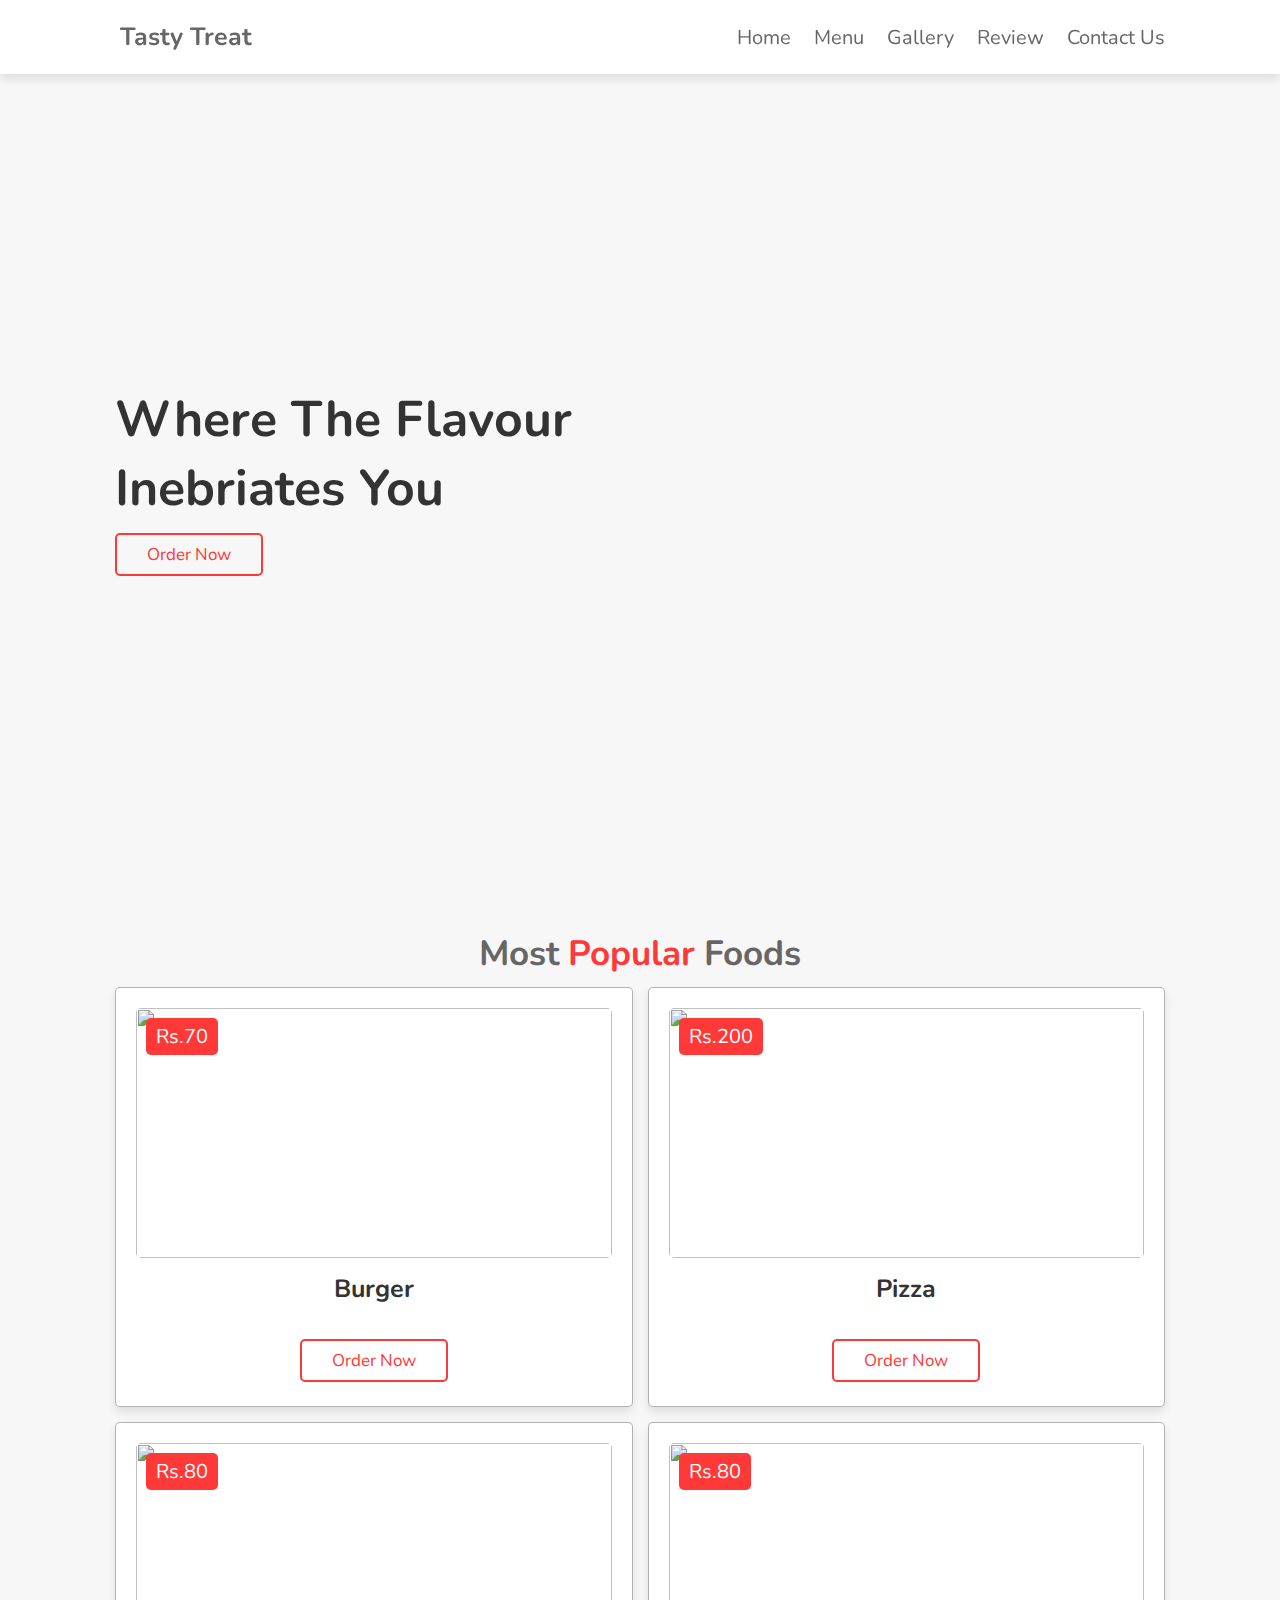
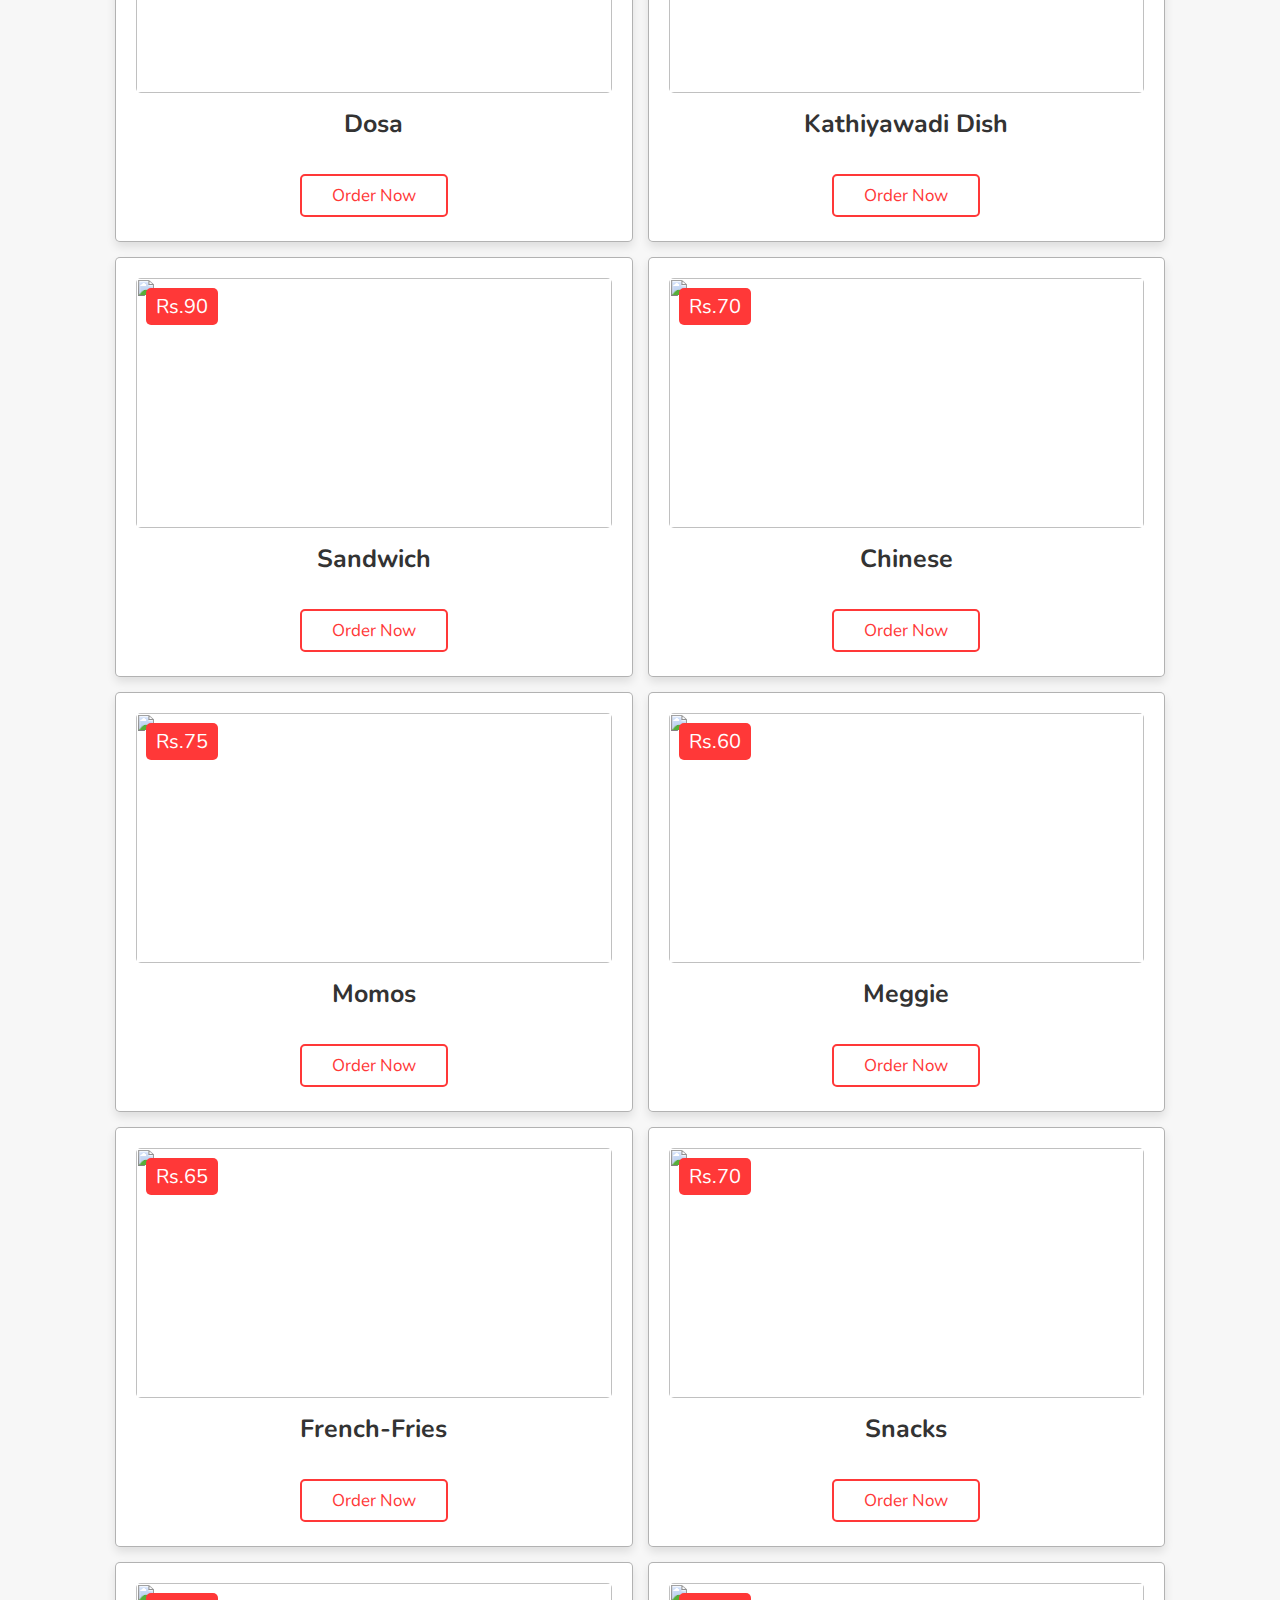
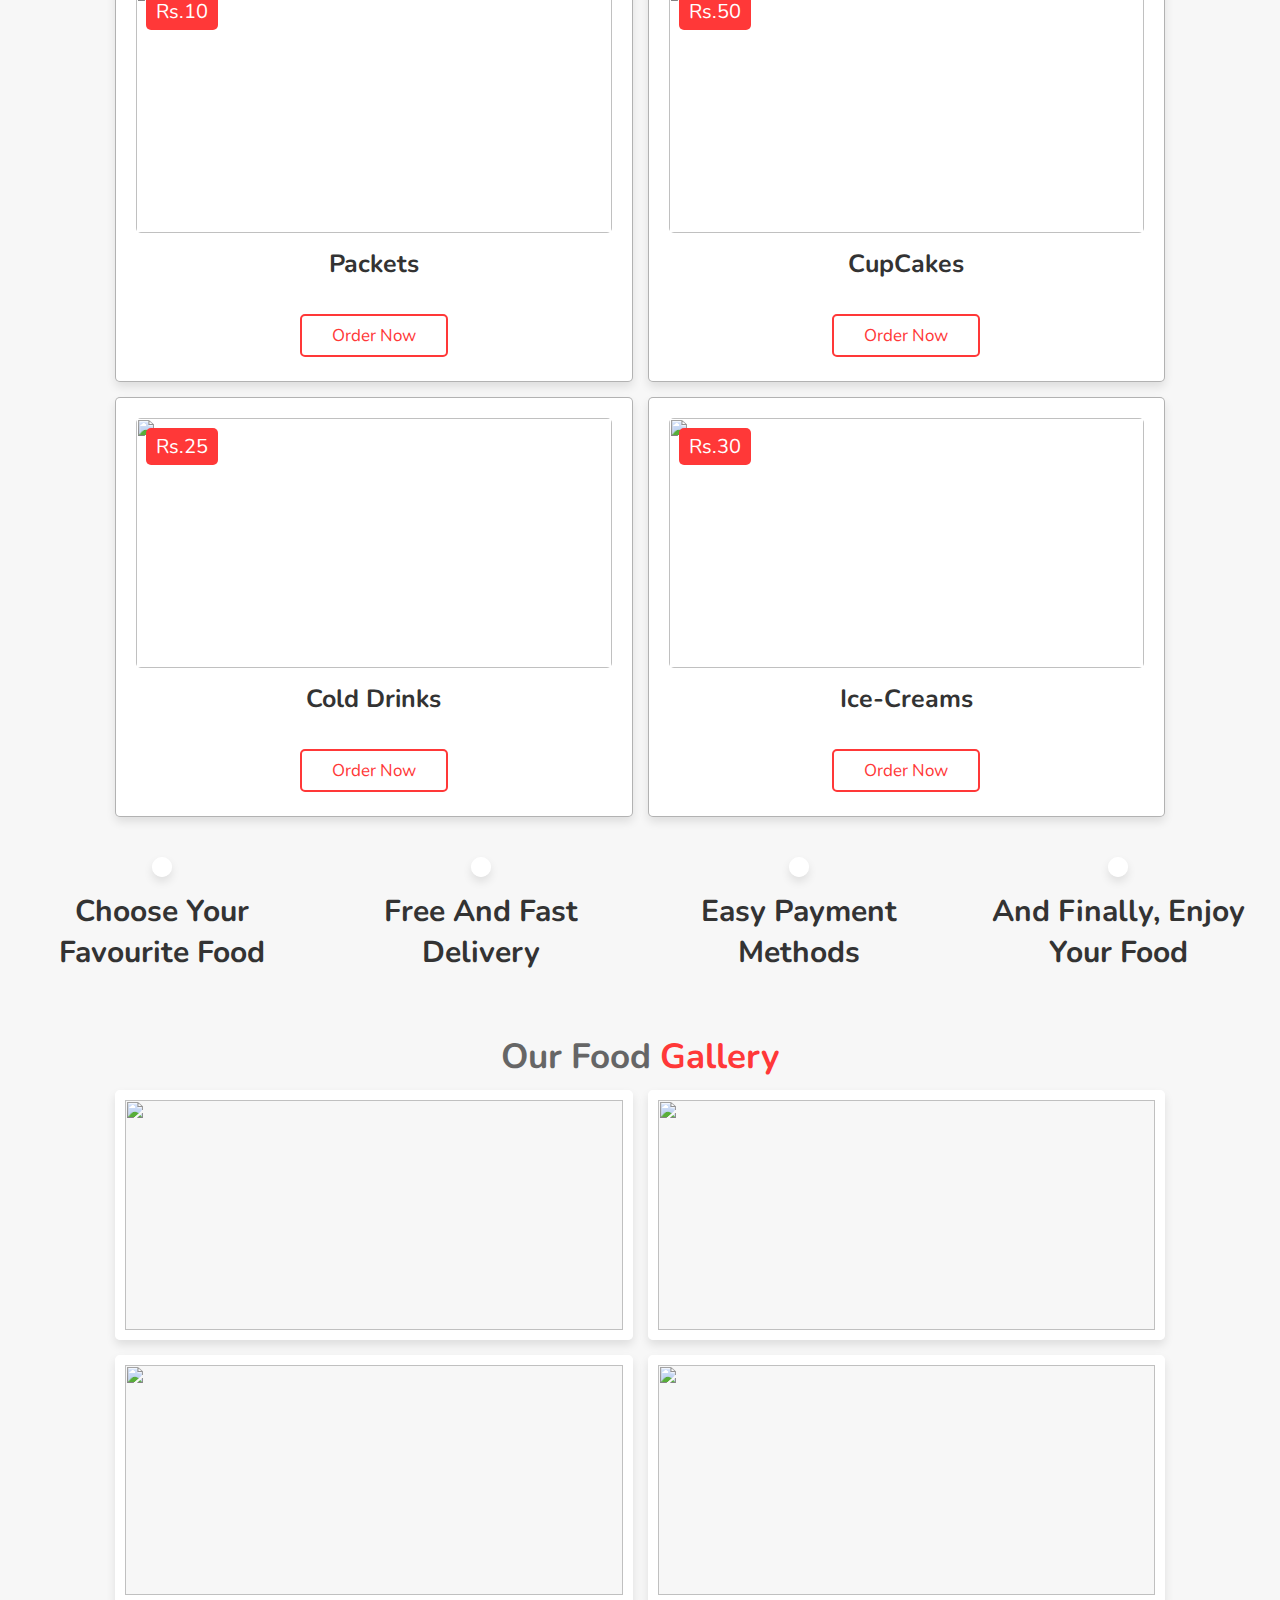
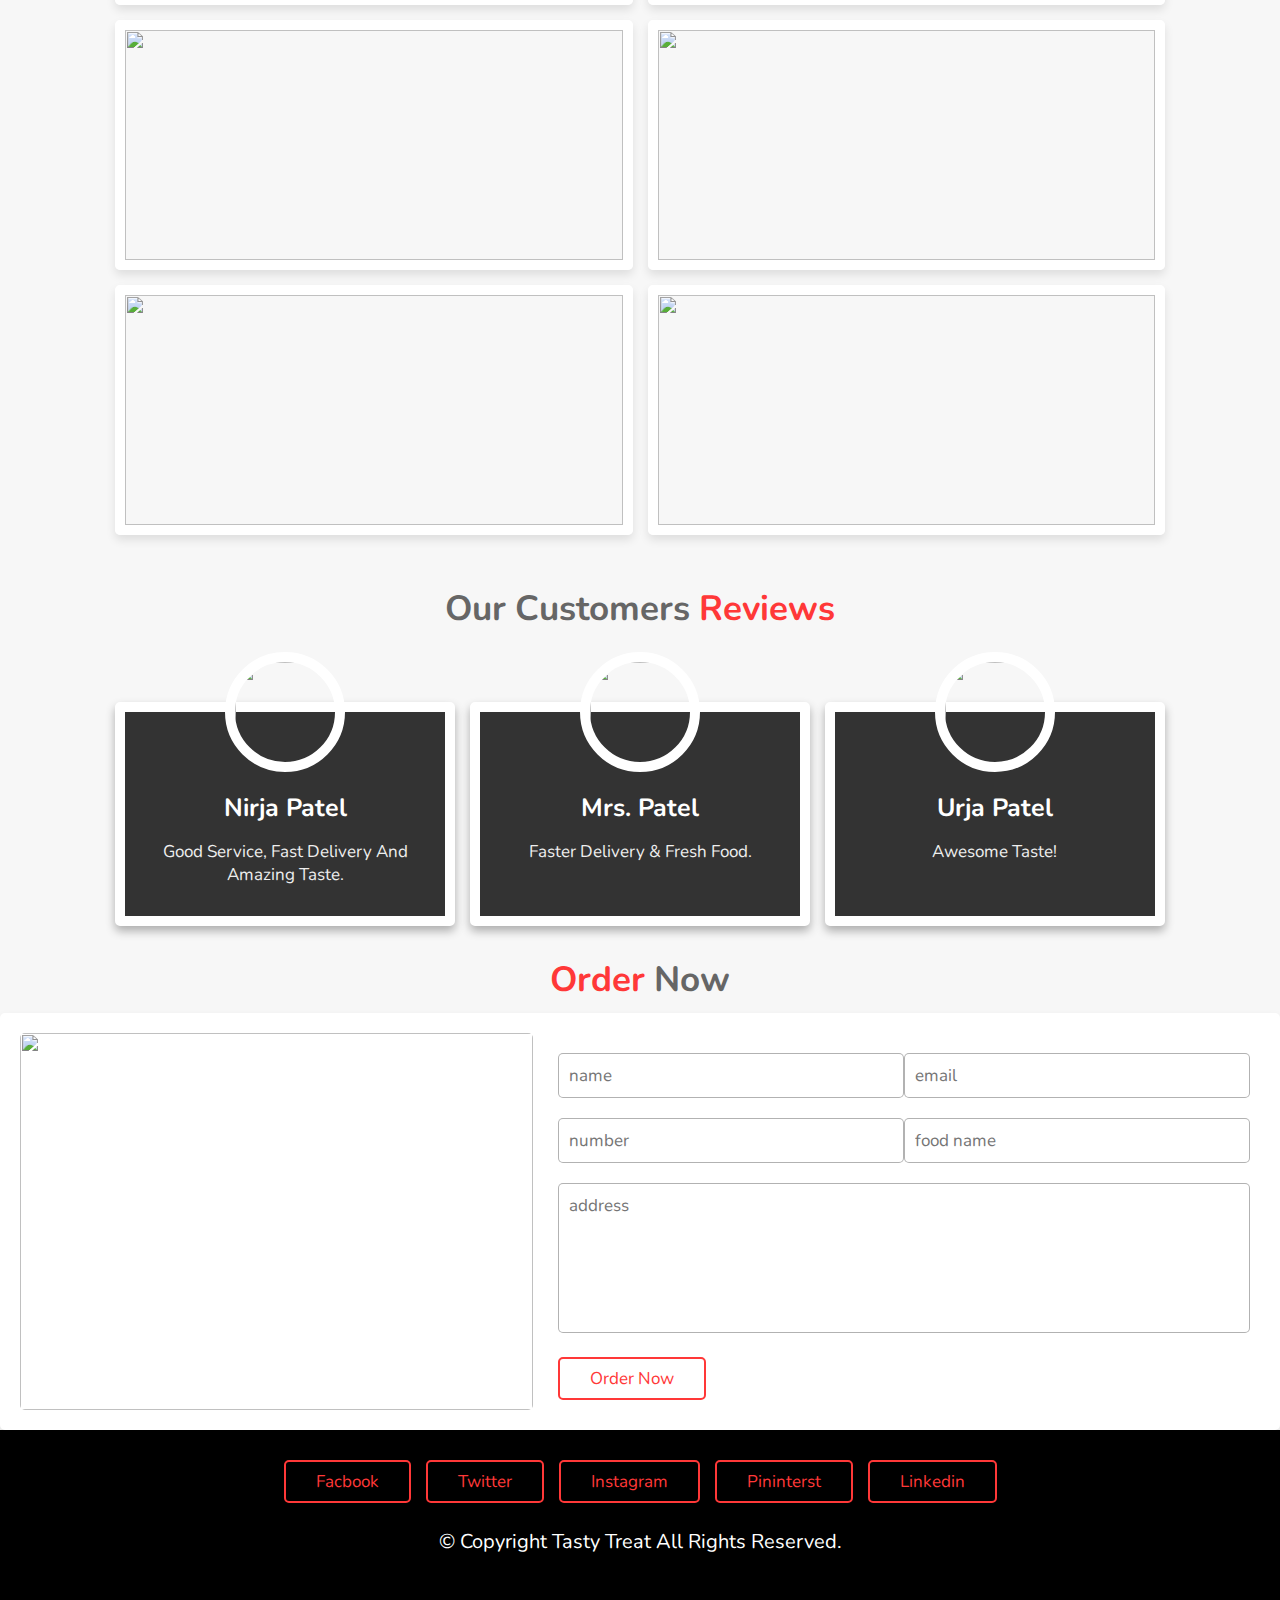
==== index.html @ 96b28dde "Add files via upload" ====
<!DOCTYPE html>
<html lang="en">
<head>
    <meta charset="UTF-8">
    <meta http-equiv="X-UA-Compatible" content="IE=edge">
    <meta name="viewport" content="width=device-width, initial-scale=1.0">
    <title>Tasty treat</title>
    <link rel="stylesheet" href="https://use.fontawesome.com/releases/v5.15.4/css/all.css" integrity="sha384-DyZ88mC6Up2uqS4h/KRgHuoeGwBcD4Ng9SiP4dIRy0EXTlnuz47vAwmeGwVChigm" crossorigin="anonymous">
    <link rel="stylesheet" href="style.css">
</head>
<body>
    <header>
    <a href="#" class="logo"><i class="fas fa-utensils"></i>Tasty treat</a>

    <div id="menu-bar" class="fas fa-bars"></div>
    <nav class="navbar">
        <a href="index.html">Home</a>
        <a href="menu.html">Menu</a>
        <a href="gallery.html">Gallery</a>
        <a href="review.html">Review</a>
        <a href="contactus.html">Contact Us</a>
    </nav>
    </header>
<section class="home" id="home">
    <div class="content">
        <h3>Where The Flavour Inebriates You</h3>
        <a href="#" class="btn">order now</a>
    </div>

    <div class="image">
        <img src="images/home-img.png" alt="">
    </div>
</section>

<section class="popular" id="popular">

    <h1 class="heading">most <span>popular</span> foods</h1>

    <div class="box-container">

        <div class="box">
            <span class="price"> Rs.70 </span>
            <img src="images/p-1.jpg" alt="">
            <h3>Burger</h3>
            <div class="stars">
                <i class="fas fa-star"></i>
                <i class="fas fa-star"></i>
                <i class="fas fa-star"></i>
                <i class="fas fa-star"></i>
                <i class="fas fa-star"></i>
            </div>
            <a href="#" class="btn">order now</a>
        </div>

        <div class="box">
            <span class="price"> Rs.200 </span>
            <img src="images/p-4.jpeg" alt="">
            <h3>Pizza</h3>
            <div class="stars">
                <i class="fas fa-star"></i>
                <i class="fas fa-star"></i>
                <i class="fas fa-star"></i>
                <i class="fas fa-star"></i>
                <i class="fas fa-star"></i>
            </div>
            <a href="#" class="btn">order now</a>
        </div>

        <div class="box">
            <span class="price"> Rs.80 </span>
            <img src="images/g-3.jpg" alt="">
            <h3>Dosa</h3>
            <div class="stars">
                <i class="fas fa-star"></i>
                <i class="fas fa-star"></i>
                <i class="fas fa-star"></i>
                <i class="fas fa-star"></i>
                <i class="fas fa-star"></i>
            </div>
            <a href="#" class="btn">order now</a>
        </div>

        <div class="box">
            <span class="price"> Rs.80 </span>
            <img src="images/k-1.jpg" alt="">
            <h3>Kathiyawadi Dish</h3>
            <div class="stars">
                <i class="fas fa-star"></i>
                <i class="fas fa-star"></i>
                <i class="fas fa-star"></i>
                <i class="fas fa-star"></i>
                <i class="fas fa-star"></i>
            </div>
            <a href="#" class="btn">order now</a>
        </div>

        <div class="box">
            <span class="price"> Rs.90 </span>
            <img src="images/g-2.jpg" alt="">
            <h3>Sandwich</h3>
            <div class="stars">
                <i class="fas fa-star"></i>
                <i class="fas fa-star"></i>
                <i class="fas fa-star"></i>
                <i class="fas fa-star"></i>
                <i class="fas fa-star"></i>
            </div>
            <a href="#" class="btn">order now</a>
        </div>

        <div class="box">
            <span class="price"> Rs.70 </span>
            <img src="images/c-1.jpeg" alt="">
            <h3>Chinese</h3>
            <div class="stars">
                <i class="fas fa-star"></i>
                <i class="fas fa-star"></i>
                <i class="fas fa-star"></i>
                <i class="fas fa-star"></i>
                <i class="fas fa-star"></i>
            </div>
            <a href="#" class="btn">order now</a>
        </div>

        <div class="box">
            <span class="price"> Rs.75 </span>
            <img src="images/momoss.jpg" alt="">
            <h3>Momos</h3>
            <div class="stars">
                <i class="fas fa-star"></i>
                <i class="fas fa-star"></i>
                <i class="fas fa-star"></i>
                <i class="fas fa-star"></i>
                <i class="fas fa-star"></i>
            </div>
            <a href="#" class="btn">order now</a>
        </div>

        <div class="box">
            <span class="price"> Rs.60 </span>
            <img src="images/m-1.jpg" alt="">
            <h3>Meggie</h3>
            <div class="stars">
                <i class="fas fa-star"></i>
                <i class="fas fa-star"></i>
                <i class="fas fa-star"></i>
                <i class="fas fa-star"></i>
                <i class="fas fa-star"></i>
            </div>
            <a href="#" class="btn">order now</a>
        </div>

        <div class="box">
            <span class="price"> Rs.65 </span>
            <img src="images/g-7.jpg" alt="">
            <h3>French-Fries</h3>
            <div class="stars">
                <i class="fas fa-star"></i>
                <i class="fas fa-star"></i>
                <i class="fas fa-star"></i>
                <i class="fas fa-star"></i>
                <i class="fas fa-star"></i>
            </div>
            <a href="#" class="btn">order now</a>
        </div>

        <div class="box">
            <span class="price"> Rs.70
             </span>
            <img src="images/s-7.jpg" alt="">
            <h3>Snacks</h3>
            <div class="stars">
                <i class="fas fa-star"></i>
                <i class="fas fa-star"></i>
                <i class="fas fa-star"></i>
                <i class="fas fa-star"></i>
                <i class="fas fa-star"></i>
            </div>
            <a href="#" class="btn">order now</a>
        </div>

        <div class="box">
            <span class="price"> Rs.10</span>
            <img src="images/p-7.jfif" alt="">
            <h3>Packets</h3>
            <div class="stars">
                <i class="fas fa-star"></i>
                <i class="fas fa-star"></i>
                <i class="fas fa-star"></i>
                <i class="fas fa-star"></i>
                <i class="fas fa-star"></i>
            </div>
            <a href="#" class="btn">order now</a>
        </div>

        <div class="box">
            <span class="price"> Rs.50 </span>
            <img src="images/g-4.jpg" alt="">
            <h3>CupCakes</h3>
            <div class="stars">
                <i class="fas fa-star"></i>
                <i class="fas fa-star"></i>
                <i class="fas fa-star"></i>
                <i class="fas fa-star"></i>
                <i class="fas fa-star"></i>
            </div>
            <a href="#" class="btn">order now</a>
        </div>

        <div class="box">
            <span class="price"> Rs.25 </span>
            <img src="images/p-5.jpg" alt="">
            <h3>Cold Drinks</h3>
            <div class="stars">
                <i class="fas fa-star"></i>
                <i class="fas fa-star"></i>
                <i class="fas fa-star"></i>
                <i class="fas fa-star"></i>
                <i class="fas fa-star"></i>
            </div>
            <a href="#" class="btn">order now</a>
        </div>

        <div class="box">
            <span class="price"> Rs.30 </span>
            <img src="images/p-6.jpg" alt="">
            <h3>Ice-creams</h3>
            <div class="stars">
                <i class="fas fa-star"></i>
                <i class="fas fa-star"></i>
                <i class="fas fa-star"></i>
                <i class="fas fa-star"></i>
                <i class="fas fa-star"></i>
            </div>
            <a href="#" class="btn">order now</a>
        </div>
    </div>
</section>

<section class="steps">

   <div class="box">
    <img src="images/step-1.jpg" alt="">
    <h3>choose your favourite food</h3>
   </div>
   <div class="box">
    <img src="images/step-2.jpg" alt="">
    <h3>free and fast delivery</h3>
   </div>
   <div class="box">
    <img src="images/step-3.jpg" alt="">
    <h3>easy payment methods</h3>
   </div>
   <div class="box">
    <img src="images/step-4.jpg" alt="">
    <h3>and finally, enjoy your food</h3>
   </div>
</section>

<section class="gallery" id="gallery">

    <h1 class="heading">our food <span>gallery</span></h1>

    <div class="box-container">

        <div class="box">
            <img src="images/g-1.jpg" alt="">
            <div class="content">
                <h3>tasty food</h3>
                <p>Burger Is Always Better</p>
                <a href="#" class="btn">order now</a>
            </div>
        </div>
        <div class="box">
            <img src="images/g-6.jpg" alt="">
            <div class="content">
                <h3>tasty food</h3>
                <p>All You Need Is Love And a Tasty Sandwich</p>
                <a href="#" class="btn">order now</a>
            </div>
        </div>
        <div class="box">
            <img src="images/g-3.jpg" alt="">
            <div class="content">
                <h3>tasty food</h3>
                <p>Worry Less And Eat More Dosa</p>
                <a href="#" class="btn">order now</a>
            </div>
        </div>
        <div class="box">
            <img src="images/g-4.jpg" alt="">
            <div class="content">
                <h3>tasty food</h3>
                <p>Cup Full Of Cake And Love</p>
                <a href="#" class="btn">order now</a>
            </div>
        </div>
        <div class="box">
            <img src="images/g-5.jpg" alt="">
            <div class="content">
                <h3>tasty food</h3>
                <p>And It's Pizza O'clock</p>
                <a href="#" class="btn">order now</a>
            </div>
        </div>
        <div class="box">
            <img src="images/c-1.jpeg" alt="">
            <div class="content">
                <h3>tasty food</h3>
                <p>It Takes a Pair Of Chopsticks To Satisfy My Cravings</p>
                <a href="#" class="btn">order now</a>
            </div>
        </div>
        <div class="box">
            <img src="images/g-7.jpg" alt="">
            <div class="content">
                <h3>tasty food</h3>
                <p>You Can't Spell "Friends" Without "fries"</p>
                <a href="#" class="btn">order now</a>
            </div>
        </div>
        <div class="box">
            <img src="images/g-8.jpg" alt="">
            <div class="content">
                <h3>tasty food</h3>
                <p>Anything Tastes Better When Dipped In Chocolate</p>
                <a href="#" class="btn">order now</a>
            </div>
        </div>
    </div>
</section>

<section class="review" id="review">

    <h1 class="heading">our customers <span>reviews</span></h1>

    <div class="box-container">

        <div class="box">
            <img src="images/pic1.png" alt="">
            <h3>Nirja Patel</h3>
            <div class="stars">
                <i class="fas fa-star"></i>
                <i class="fas fa-star"></i>
                <i class="fas fa-star"></i>
                <i class="fas fa-star"></i>
                <i class="far fa-star"></i>
            </div>
            <p>Good Service, fast Delivery and amazing taste.</p>

        </div>
        <div class="box">
            <img src="images/pic2.png" alt="">
            <h3>Mrs. Patel</h3>
            <div class="stars">
                <i class="fas fa-star"></i>
                <i class="fas fa-star"></i>
                <i class="fas fa-star"></i>
                <i class="fas fa-star"></i>
                <i class="far fa-star"></i>
            </div>
            <p>Faster Delivery & Fresh food.</p>
            
        </div>
        <div class="box">
            <img src="images/pic3.png" alt="">
            <h3>Urja Patel</h3>
            <div class="stars">
                <i class="fas fa-star"></i>
                <i class="fas fa-star"></i>
                <i class="fas fa-star"></i>
                <i class="fas fa-star"></i>
                <i class="far fa-star"></i>
            </div>
            <p>Awesome Taste!</p>
            
        </div>
    </div>
</section>

<setion class="order" id="order">

    <h1 class="heading"><span>order</span> now </h1>

    <div class="row">

        <div class="image">
            <img src="images/c-4.jpg" alt="">
        </div>
        <form action="">
           <div class="inputBox">
            <input type="text" placeholder="name">
            <input type="email" placeholder="email">
           </div>
           <div class="inputBox">
            <input type="number" placeholder="number">
            <input type="text" placeholder="food name">
           </div>

           <textarea placeholder="address" name="" id="" cols="30" rows="10"></textarea>

           <input type="submit" value="order now" class="btn">
        </form>
    </div>
</setion>

<section class="footer">

    <div class="share">
        <a href="#" class="btn">facbook</a>
        <a href="#" class="btn">twitter</a>
        <a href="#" class="btn">instagram</a>
        <a href="#" class="btn">pininterst</a>
        <a href="#" class="btn">linkedin</a>
    </div>

    <h1 class="credit">
        © Copyright Tasty Treat All rights reserved.
    </h1>
</section>

<a href="#home" class="fas fa-angle-up" id="scroll-top"></a>
   <script src="script.js"></script> 
</body>
</html>
---- style.css ----
@import url('https://fonts.googleapis.com/css2?family=Nunito:wght@200;300;400;600;700&display=swap');
:root{
    --red:#ff3838;

}
*{
    font-family: 'Nunito', sans-serif;
    margin: 0;
    padding: 0;
    box-sizing: border-box;
    outline: none;
    border: none;
    text-decoration: none;
    text-transform: capitalize;
    transition: all .2s linear;
}
*::selection{
    background: var(--red);
    color: #fff;
}
html{
    font-size: 62.5%;
    overflow-x: hidden;
    scroll-behavior: smooth;
    scroll-padding-top: 6rem;
}
body{
    background: #f7f7f7;

}
section{
    padding: 2rem 9%;
}
.heading{
    text-align: center;
    font-size: 3.5rem;
    padding: 1rem;
    color: #666;
}
.heading span{
    color: var(--red);
}
header{
    position: fixed;
    top: 0;
    left: 0;
    right: 0;
    z-index: 1000;
    display: flex;
    align-items: center;
    justify-content: space-between;
    background: #fff;
    padding: 2rem 9%;
    box-shadow: 0 .5rem 1rem rgba(0, 0,0, 0.1);
}
.btn{
    display: inline-block;
    padding: .8rem 3rem;
    border: .2rem solid var(--red);
    color: var(--red);
    cursor: pointer;
    font-size: 1.7rem;
    border-radius: .5rem;
    position: relative;
    overflow: hidden;
    z-index: 0;
    margin-top: 1rem;
}
.btn::before{
    content: '';
    position: absolute;
    top: 0;
    right: 0;
    width: 0%;
    height: 100%;
    background: var(--red);
    transition: .3s linear;
    z-index: -1;
}
.btn:hover::before{
    width: 100%;
    left: 0;

}
.btn:hover{
    color: #fff;
}
header .logo{
    font-size: 2.5rem;
    font-weight: bolder;
    color: #666;
}
header .logo i{
    padding-right: .5rem;
    color: var(--red);
}
header .navbar a{
    font-size: 2rem;
    margin-left: 2rem;
    color: #666;
}
header .navbar a:hover{
    color: var(--red);
}
#menu-bar{
    font-size: 3rem;
    cursor: pointer;
    color: #666;
    border: .1rem solid #666;
    border-radius: .3rem;
    padding: .5rem 1.5rem;
    display: none;
}
.home{
    display: flex;
    flex-wrap: wrap;
    gap: 1.5rem;
    min-height: 100vh;
    align-items: center;
    background: url(images/home-bg.jpg) no-repeat;
    background-size: cover;
    background-position: center;
}
.home .content{
    flex: 1 1 40rem;
    padding-top: 6.5rem;
}
.home .image{
    flex: 1 1 40rem;
}
.home .image img{
    width: 100%;
    animation: float 3s linear infinite;
}
.home .content h3{
    font-size: 5rem;
    color: #333;
}
.home .content p{
    font-size: 1.7rem;
    color: #666;
    padding: 1rem 0;
}
.speciality .box-container{
    display: flex;
    flex-wrap: wrap;
    gap:1.5rem;
  }
  
  .speciality .box-container .box{
    flex:1 1 40rem;
    position: relative;
    overflow: hidden;
    box-shadow: 0 .5rem 1rem rgba(0,0,0,.1);
    border:.1rem solid rgba(0,0,0,.3);
    cursor: pointer;
    border-radius: .5rem;
  }
  
  .speciality .box-container .box .image{
    height:100%;
    width:100%;
    object-fit: cover;
    position: absolute;
    top:-100%; left:0;
  }
  
  .speciality .box-container .box .content{
    text-align: center;
    background:#fff;
    padding:2rem;
  }
  
  .speciality .box-container .box .content img{
    margin:1.5rem 0;
  }
  
  .speciality .box-container .box .content h3{
    font-size: 2.5rem;
    color:#333;
  }
  
  .speciality .box-container .box .content p{
    font-size: 1.6rem;
    color:#666;
    padding:1rem 0;
  }
  .speciality .box-container .box:hover .image{
      top: 0;
  }
  .speciality .box-container .box:hover .content{
      transform: translateY(100%);
  }
.popular .box-container{
    display: flex;
    flex-wrap: wrap;
    gap: 1.5rem;
}
.popular .box-container .box{
    padding: 2rem;
    background: #fff;
    box-shadow: 0 .5rem 1rem rgba(0, 0,0, 0.1);
    border: .1rem solid rgba(0,0,0,.3);
    border-radius: .5rem;
    text-align: center;
    flex: 1 1 40rem;
    position: relative;

}
.popular .box-container .box img{
    height: 25rem;
    object-fit: cover;
    width: 100%;
    border-radius: .5rem;
}
.popular .box-container .box .price{
    position: absolute;
    top: 3rem;
    left: 3rem;
    background: var(--red);
    color: #fff;
    font-size: 2rem;
    padding: .5rem 1rem;
    border-radius: .5rem;
}
.popular .box-container .box h3{
    color: #333;
    font-size: 2.5rem;
    padding-top: 1rem;
}
.popular .box-container .box .stars i{
    color: gold;
    font-size: 1.7rem;
    padding: 1rem .1rem;
}
.steps{
    display: flex;
    flex-wrap: wrap;
    gap: 1.5rem;
    padding: 1rem;
}
.steps .box{
    flex: 1 1 25rem;
    padding: 1rem;
    text-align: center;

}
.steps .box img{
    border-radius: 50%;
    border: 1rem solid #fff;
    box-shadow: 0 .5rem 1rem rgba(0, 0,0, 0.1);
}  
.steps .box h3{
    font-size: 3rem;
    color: #333;
    padding:1rem;
}
.gallery .box-container{
    display: flex;
    flex-wrap: wrap;
    gap: 1.5rem;
}
.gallery .box-container .box{
    height: 25rem;
    flex: 1 1 40rem;
    border: 1rem solid #fff;
    box-shadow: 0 .5rem 1rem rgba(0, 0,0, 0.1);
    border-radius: .5rem;
    position: relative;
    overflow: hidden;
}
.gallery .box-container .box img{
    height: 100%;
    width: 100%;
    object-fit: cover;
}
.gallery .box-container .box .content{
    position: absolute;
    top: -100%;
    left: 0;
    height: 100%;
    width: 100%;
    background: rgba(225, 225,225, .9);
    padding: 2rem;
    padding-top: 5rem;
    text-align: center;

}
.gallery .box-container .box .content h3{
    font-size: 2.5rem;
    color: #333;
}
.gallery .box-container .box .content p{
    font-size: 1.5rem;
    color: #666;
    padding: 1rem 0;
}
.gallery .box-container .box:hover .content{
    top: 0;
}
.review .box-container{
    display: flex;
    flex-wrap: wrap;
    gap: 1.5rem;
}
.review .box-container .box{
    text-align: center;
    padding: 2rem;
    border: 1rem solid #fff;
    box-shadow: 0 .5rem 1rem rgba(0,0,0,.3);
    border-radius: .5rem;
    flex: 1 1 30rem;
    background: #333;
    margin-top: 6rem;

}
.review .box-container .box img{
    height: 12rem;
    width: 12rem;border-radius: 50%;
    border: 1rem solid #fff;
    margin-top: -8rem;
    object-fit: cover;
}
.review .box-container .box h3{
    font-size: 2.5rem;
    color: #fff;
    padding: .5rem 0;
}
.review .box-container .box .stars i{
    font-size: 2rem;
    color: var(--red);
    padding: .5rem 0;
}
.review .box-container .box p{
    font-size: 1.7rem;
    color: #eee;
    padding: 1rem 0;
}
.order .row{
    padding: 2rem;
    box-shadow: 0 .5rem 1rem rgba(0, 0,0, 0.1);
    background: #fff;
    display: flex;
    flex-wrap: wrap;
    gap: 1.5rem;
    border-radius: .5rem;
}
.order .row .image{
    flex: 1 1 30rem;
}
.order .row img{
    height: 100%;
    width: 100%;
    object-fit: cover;
    border-radius: .5rem;
}
.order .row form{
    flex: 1 1 50rem;
    padding: 1rem;
}
.order .row form .inputBox{
    display: flex;
    justify-content: space-between;
    flex-wrap: wrap;
}
.order .row form .inputBox input, .order .row form textarea{
    padding: 1rem;
    margin: 1rem 0;
    font-size: 1.7rem;
    color: #333;
    text-transform: none;
    border: .1rem solid rgba(0,0,0,.3);
    border-radius: .5rem;
    width: 50%;
}
.order .row form textarea{
    width: 100%;
    resize: none;
    height: 15rem;
}
.order .row form .btn{
    background: none;
}
.order .row form .btn:hover{
    background: var(--red);
}
.footer{
    background: #000;
    text-align: center;
}
.footer .share{
    display: flex;
    gap: 1.5rem;
    justify-content: center;
    flex-wrap: wrap;
}
.footer .credit{
    padding: 2.5rem 1rem;
    color: #fff;
    font-weight: normal;
    font-size: 2rem;
}
.footer .credit span{
    color: var(--red);
}
#scroll-top{
    position: fixed;
    top: -120%;
    right: 2rem;
    padding: .5rem 1.5rem;
    font-size: 4rem;
    background: var(--red);
    color: #fff;
    border-radius: .5rem;
    transition: .5s linear;
    z-index: 1000;
}
#scroll-top.active{
    top: calc(100% - 12rem);
}
 .loader-container{
    position: fixed;
    top: 0;
    left: 0;
    z-index: 10000;
    background: #fff;
    display: flex;
    align-items: center;
    justify-content: center;
    height: 100%;
    width: 100%;
} 
.loader-container.fade-out{
    top: -120%;
}
@keyframes float{
    0%, 100%{
        transform: translateY(0rem);
    }
    50%{
        transform: translateY(3rem);
    }
}
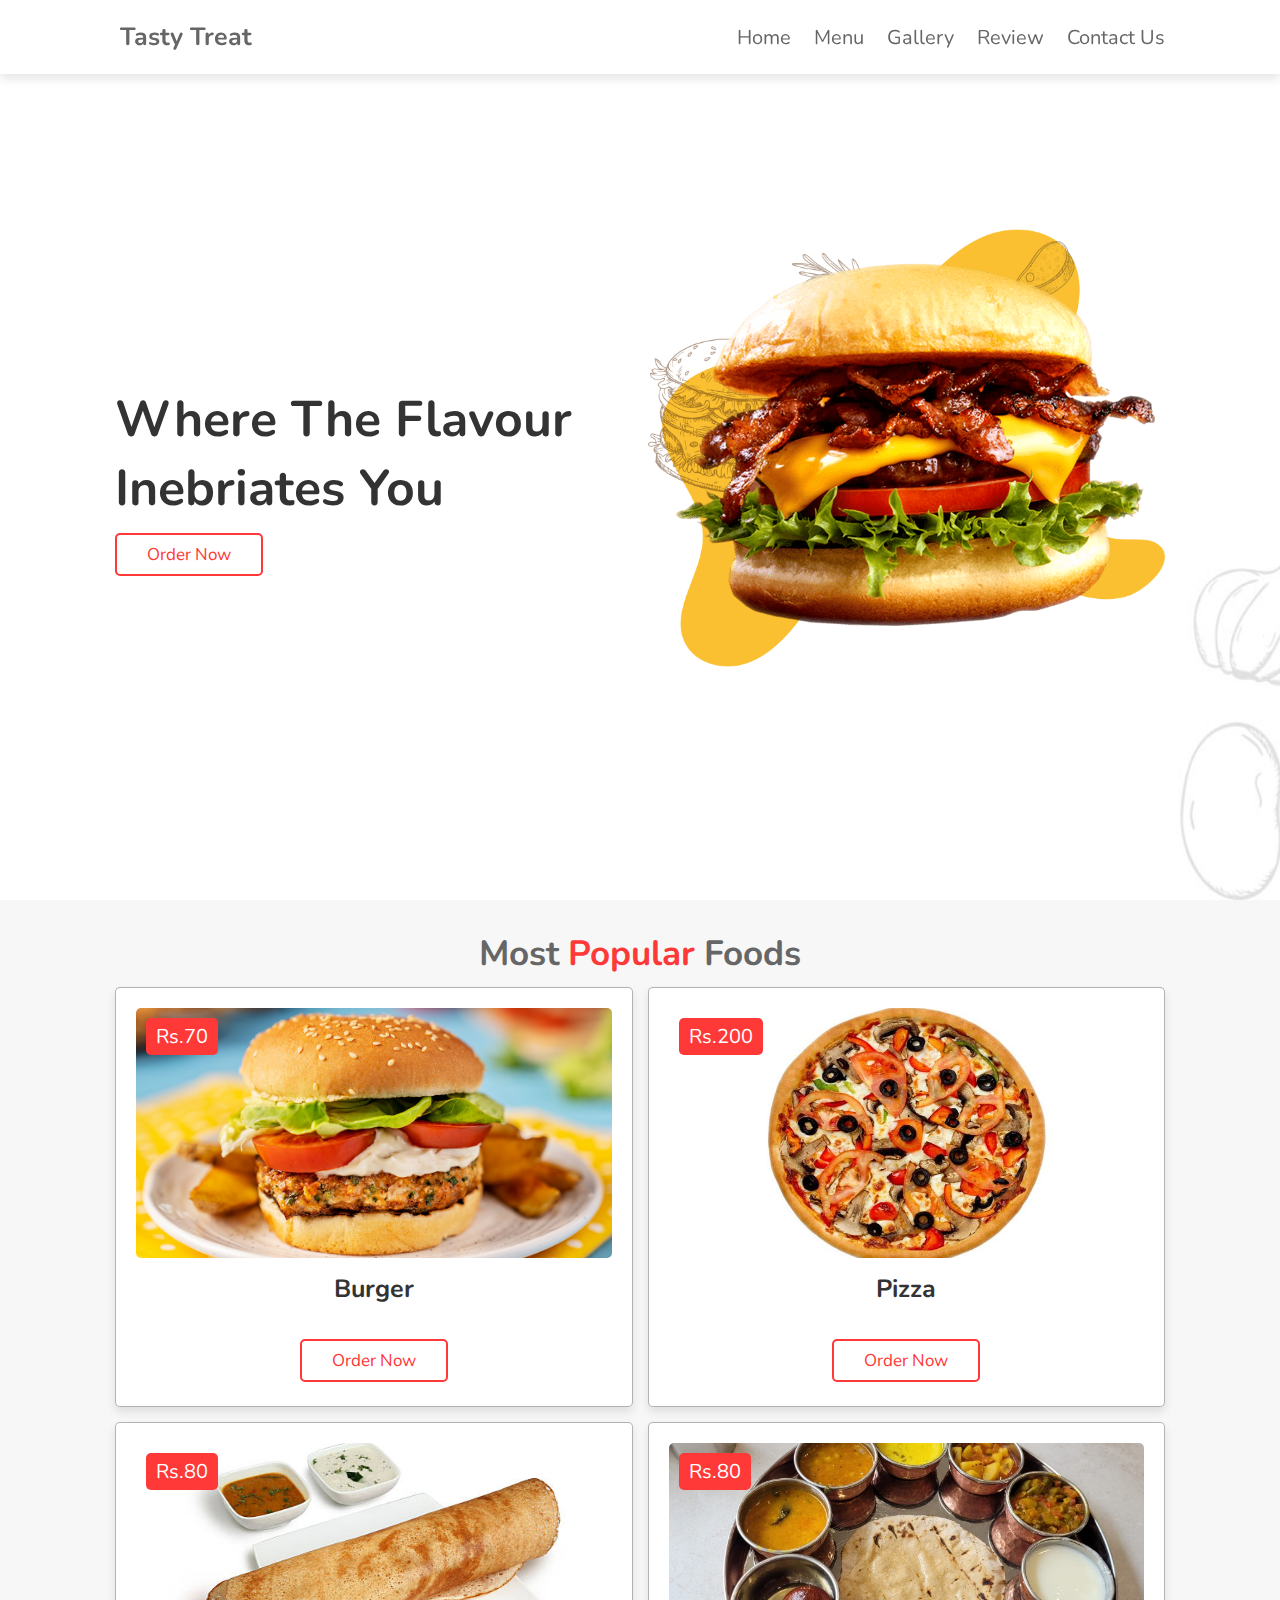
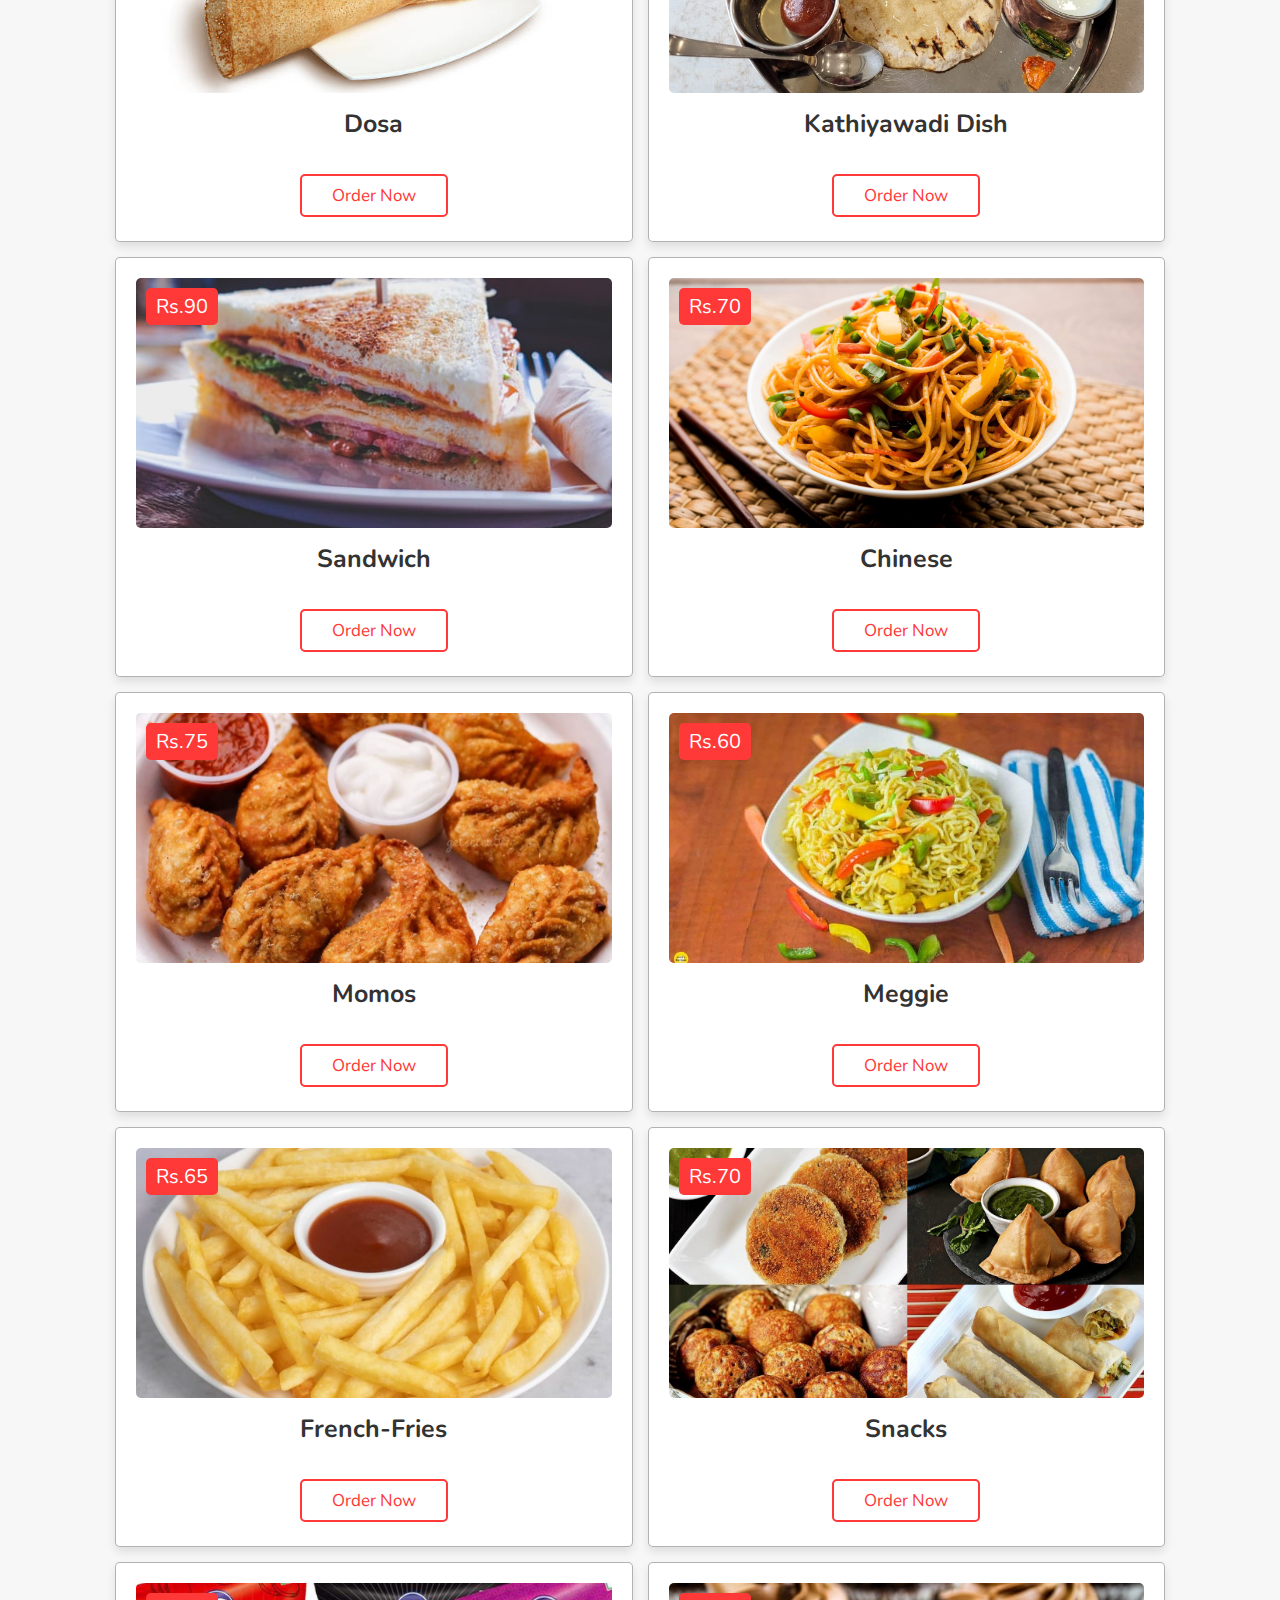
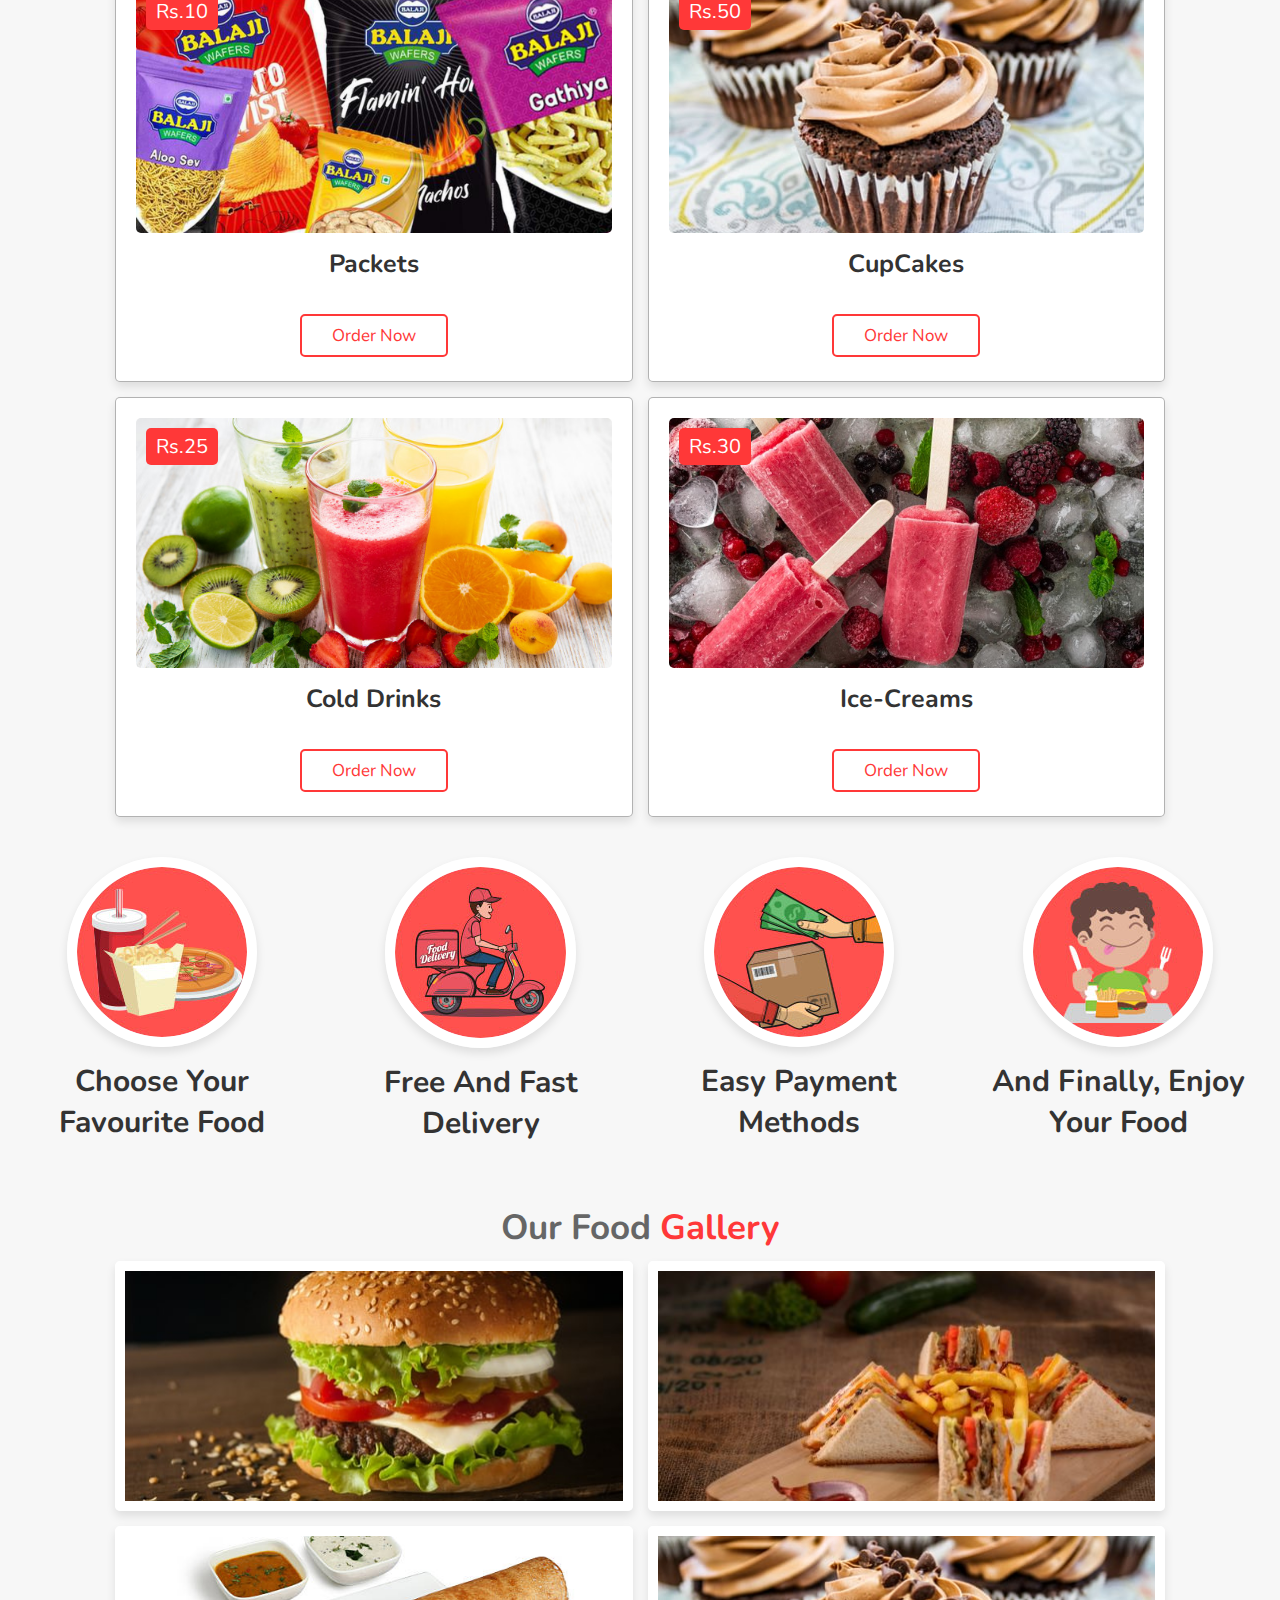
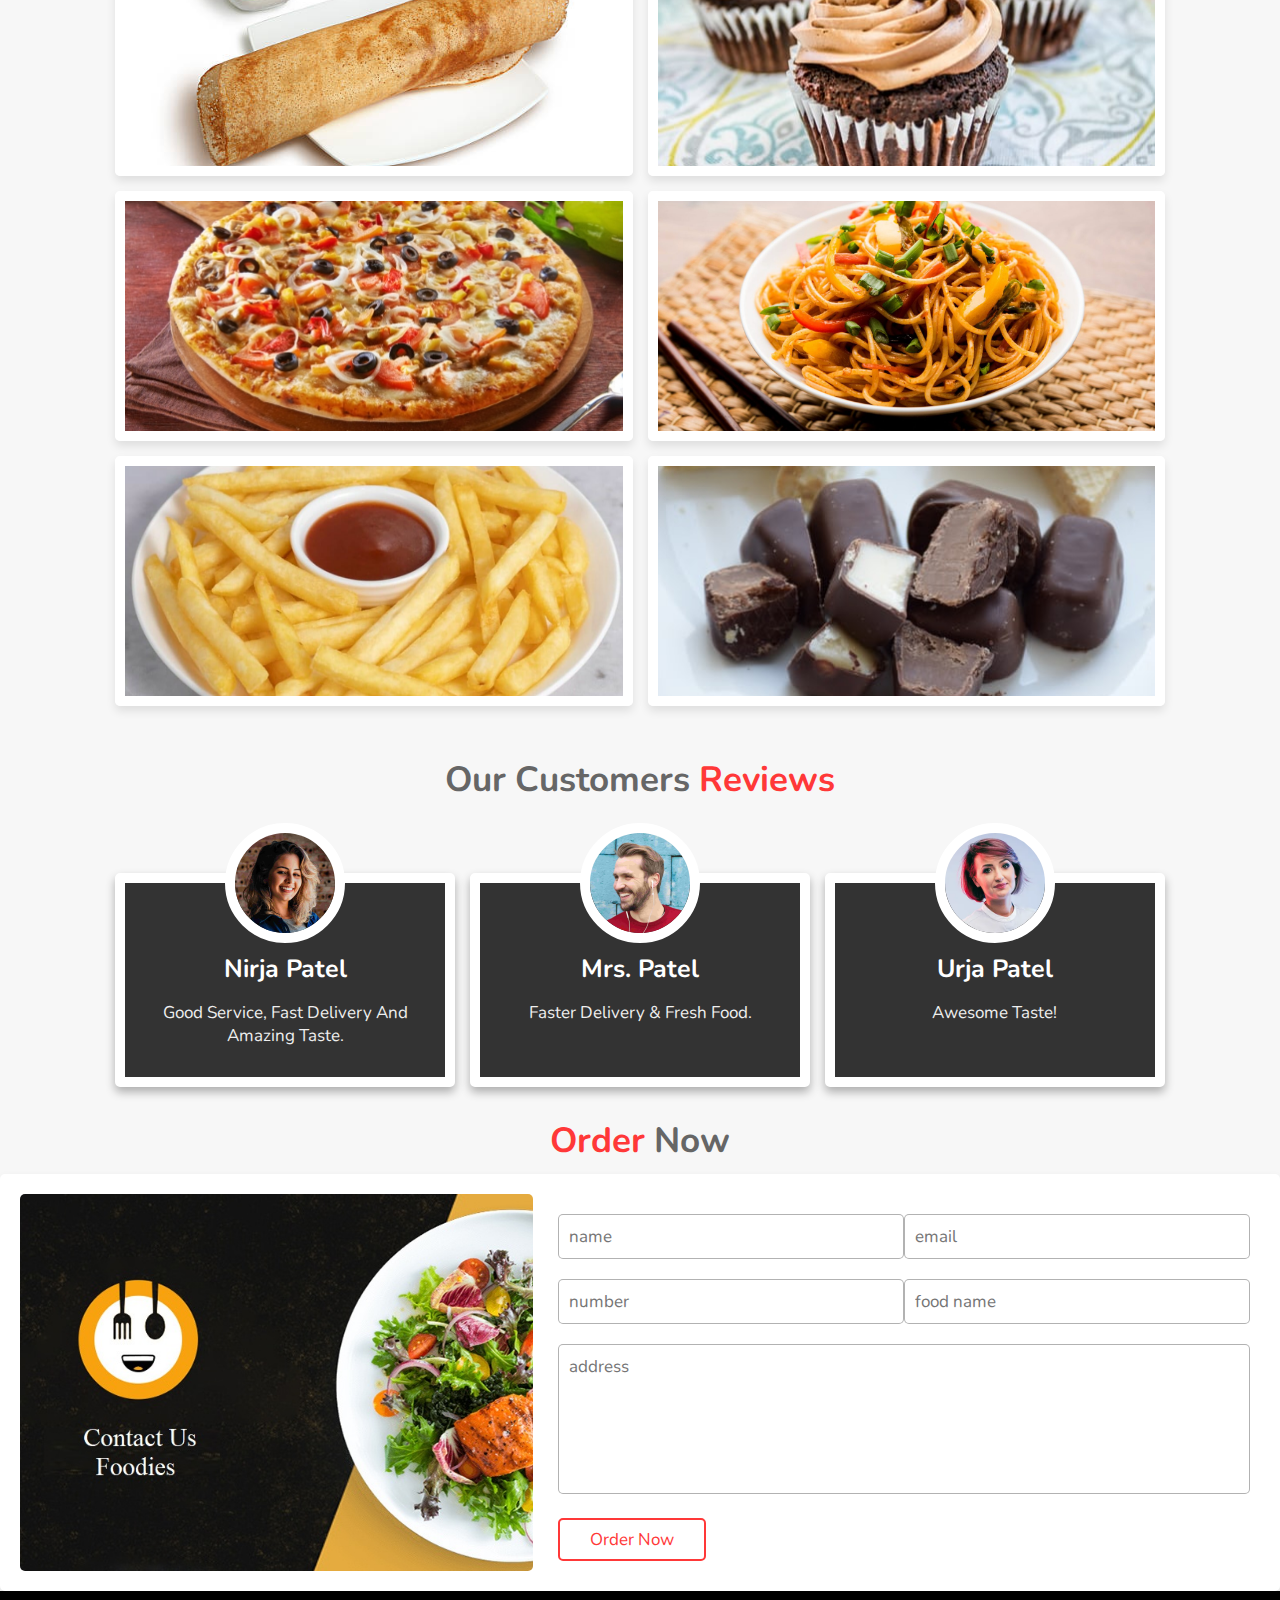
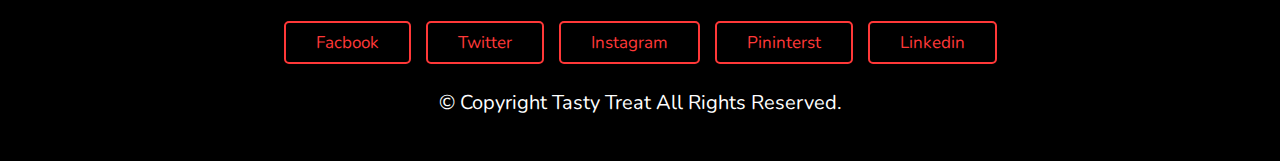
==== commit e06c96a3: "Update index.html" ====
--- a/index.html
+++ b/index.html
@@ -5,6 +5,11 @@
     <meta http-equiv="X-UA-Compatible" content="IE=edge">
     <meta name="viewport" content="width=device-width, initial-scale=1.0">
     <title>Tasty treat</title>
+    <link
+      rel="shortcut icon"
+      href="images/step-1.jpg"
+      type="image/x-icon"
+    />
     <link rel="stylesheet" href="https://use.fontawesome.com/releases/v5.15.4/css/all.css" integrity="sha384-DyZ88mC6Up2uqS4h/KRgHuoeGwBcD4Ng9SiP4dIRy0EXTlnuz47vAwmeGwVChigm" crossorigin="anonymous">
     <link rel="stylesheet" href="style.css">
 </head>
@@ -422,4 +427,4 @@
 <a href="#home" class="fas fa-angle-up" id="scroll-top"></a>
    <script src="script.js"></script> 
 </body>
-</html>+</html>
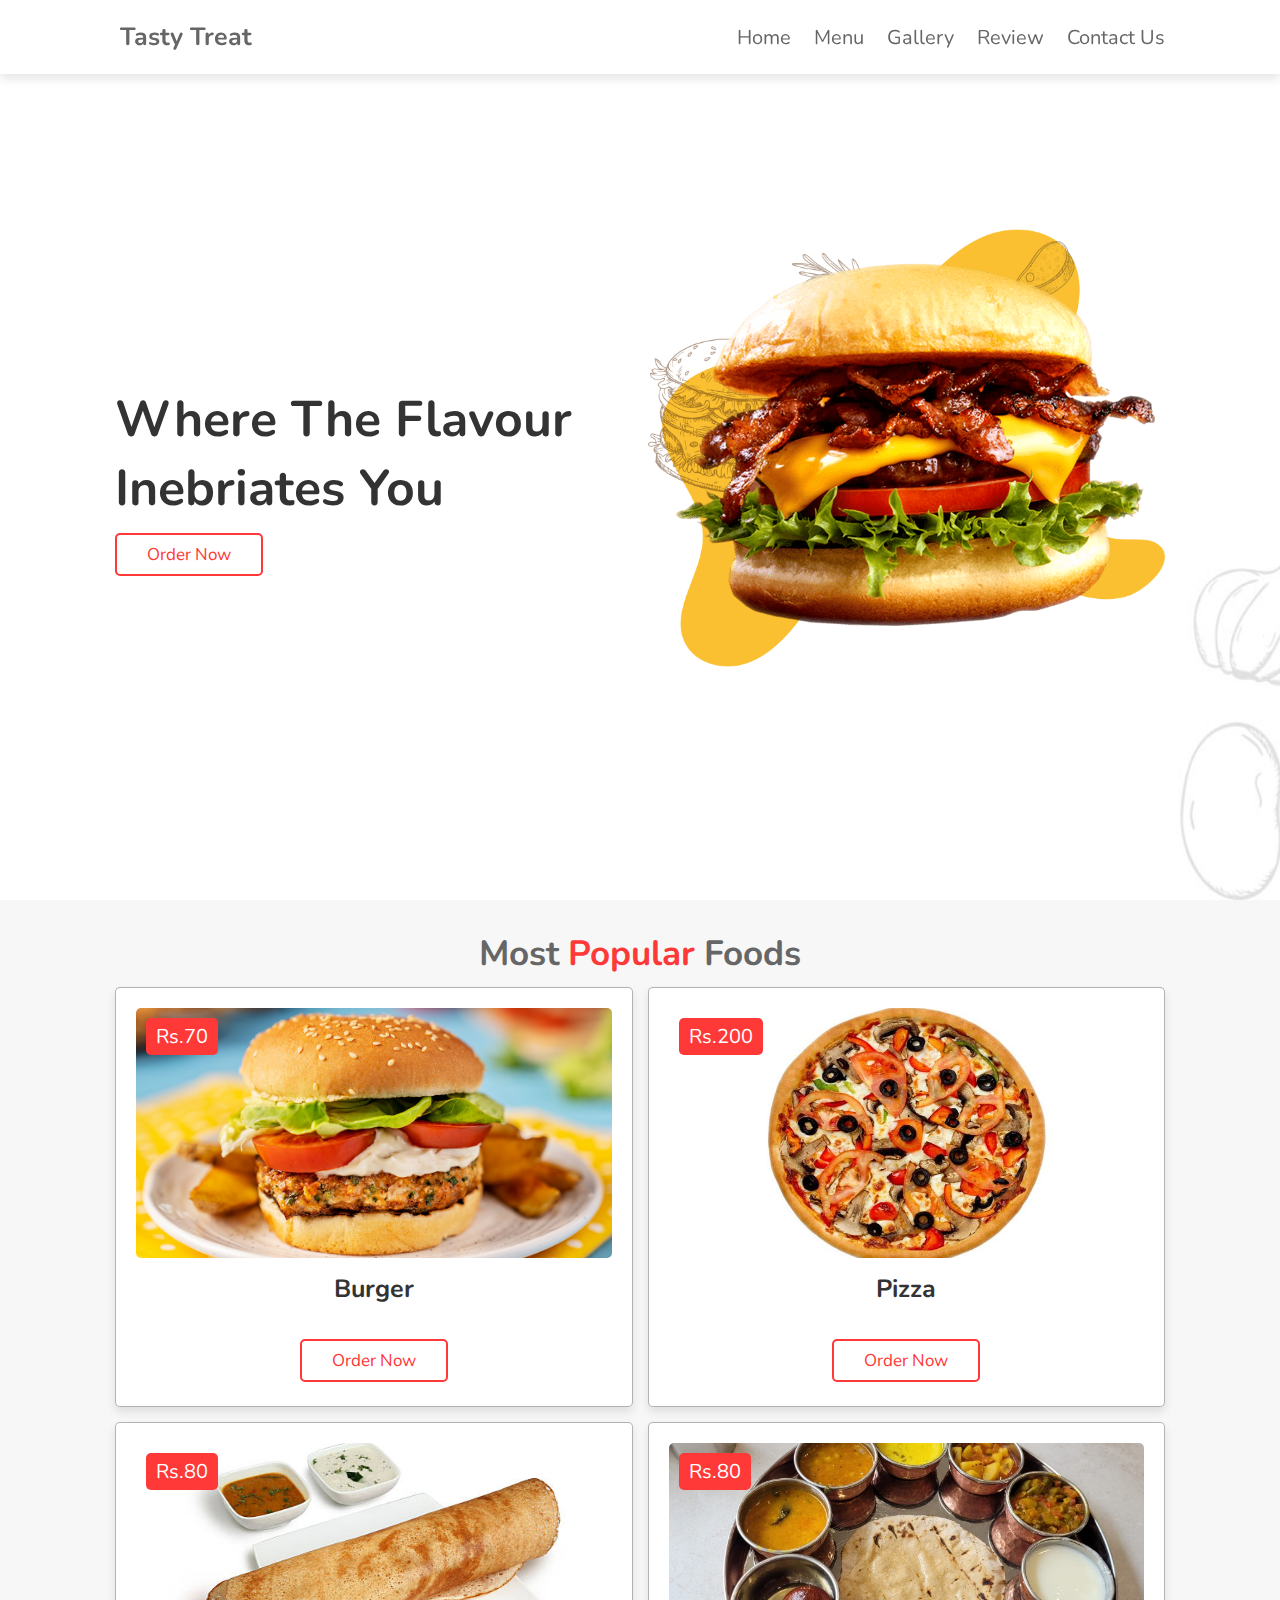
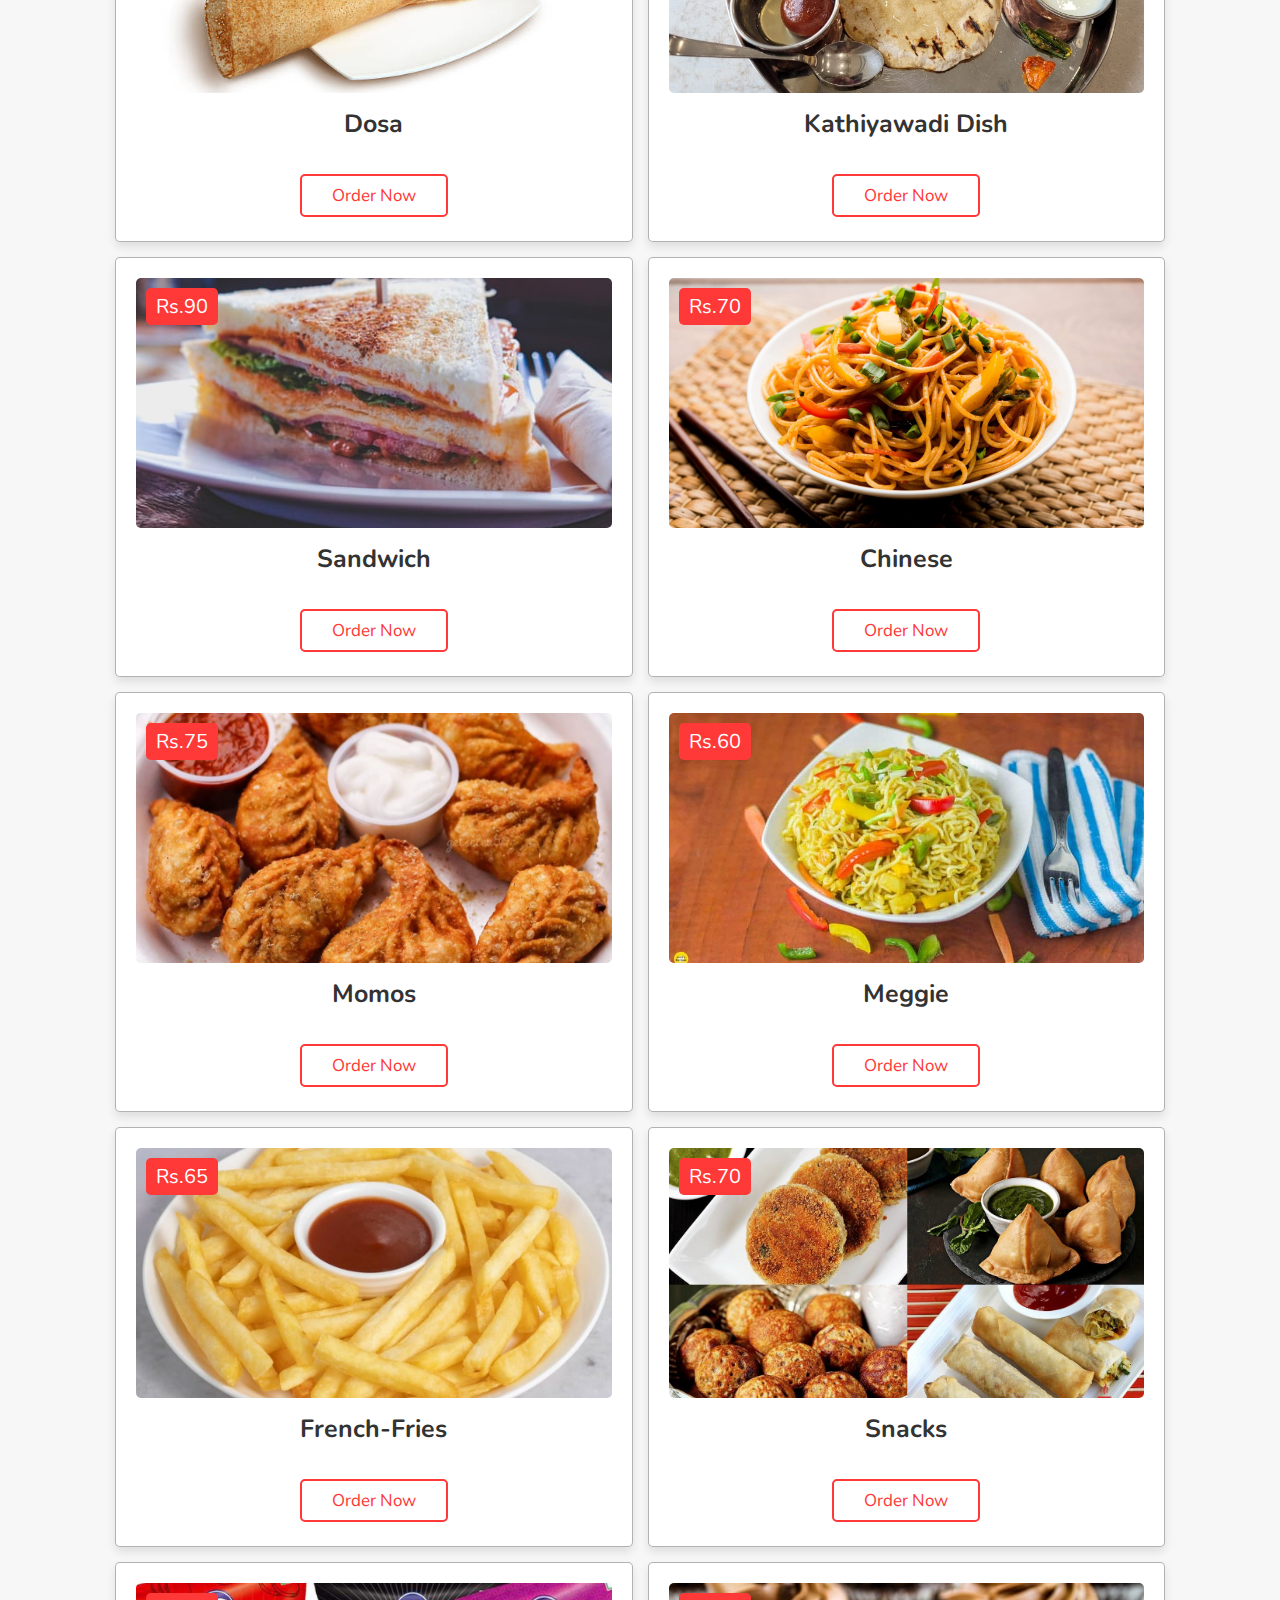
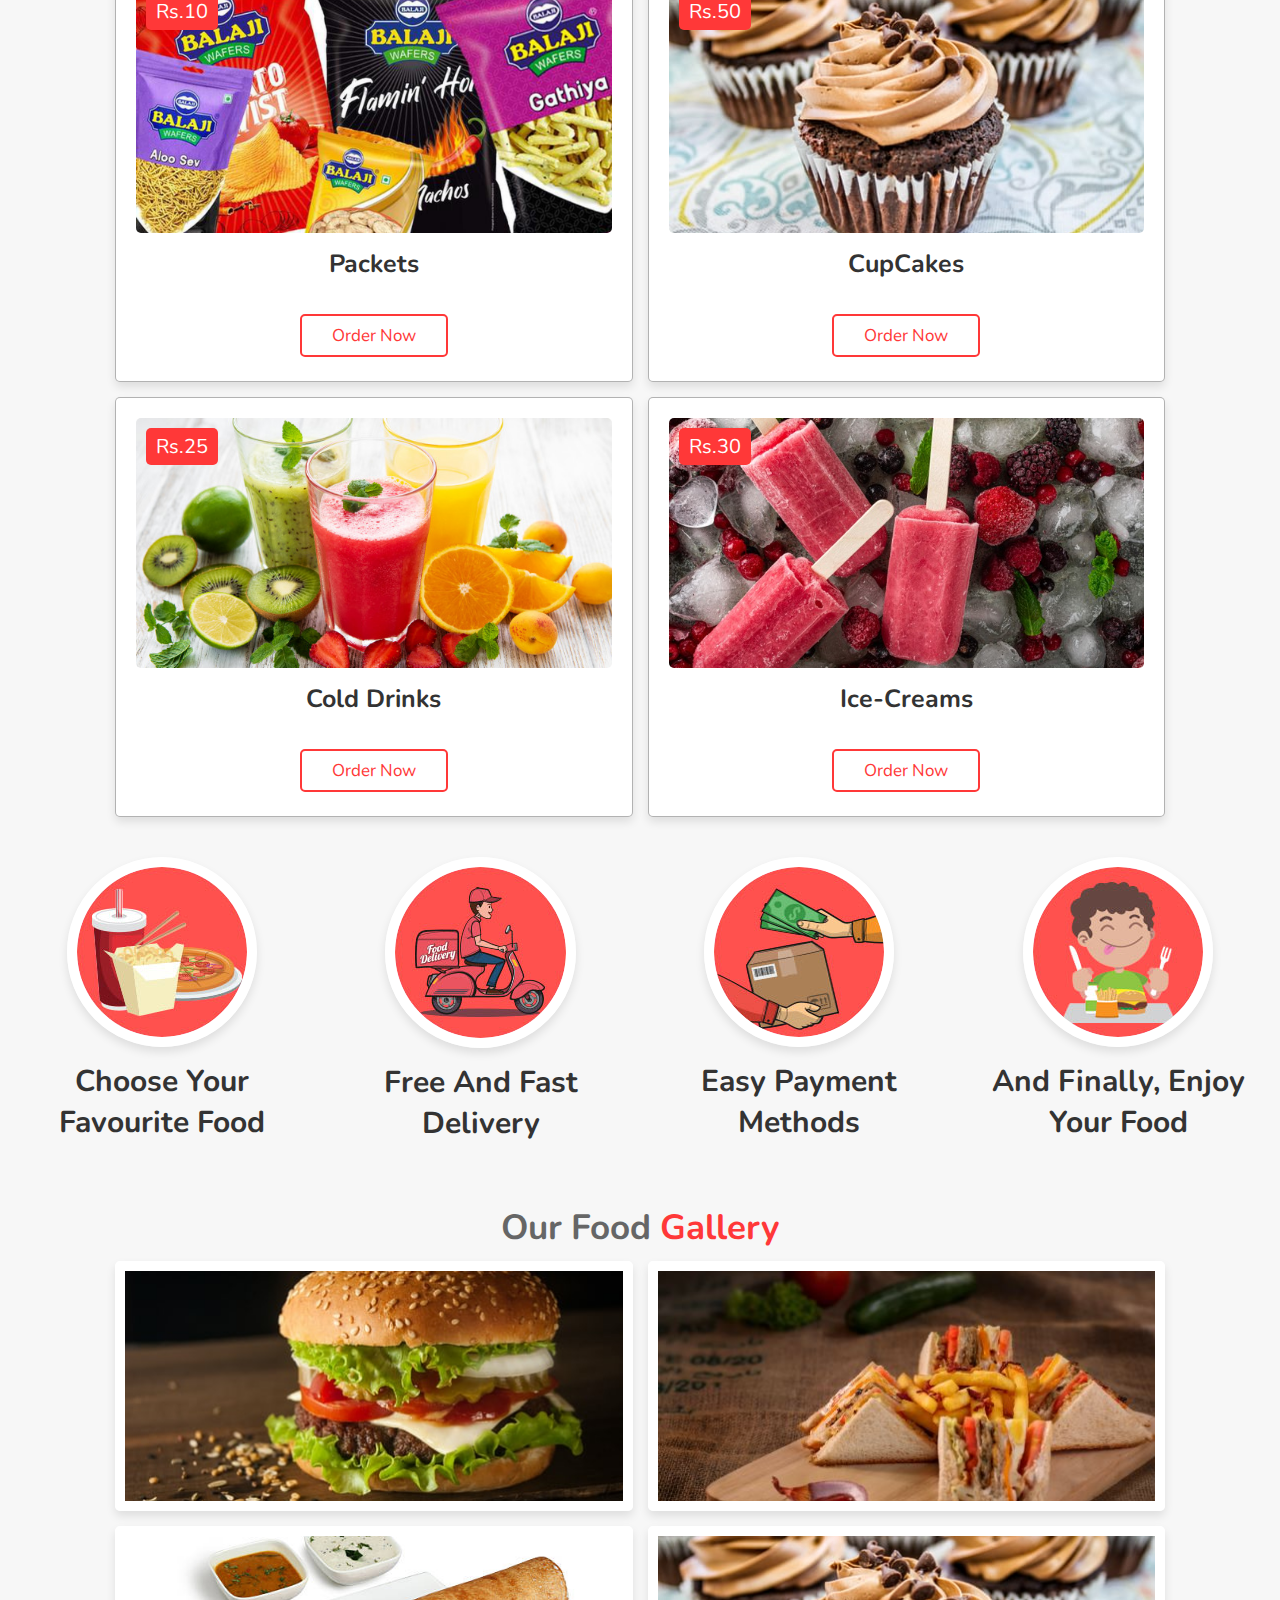
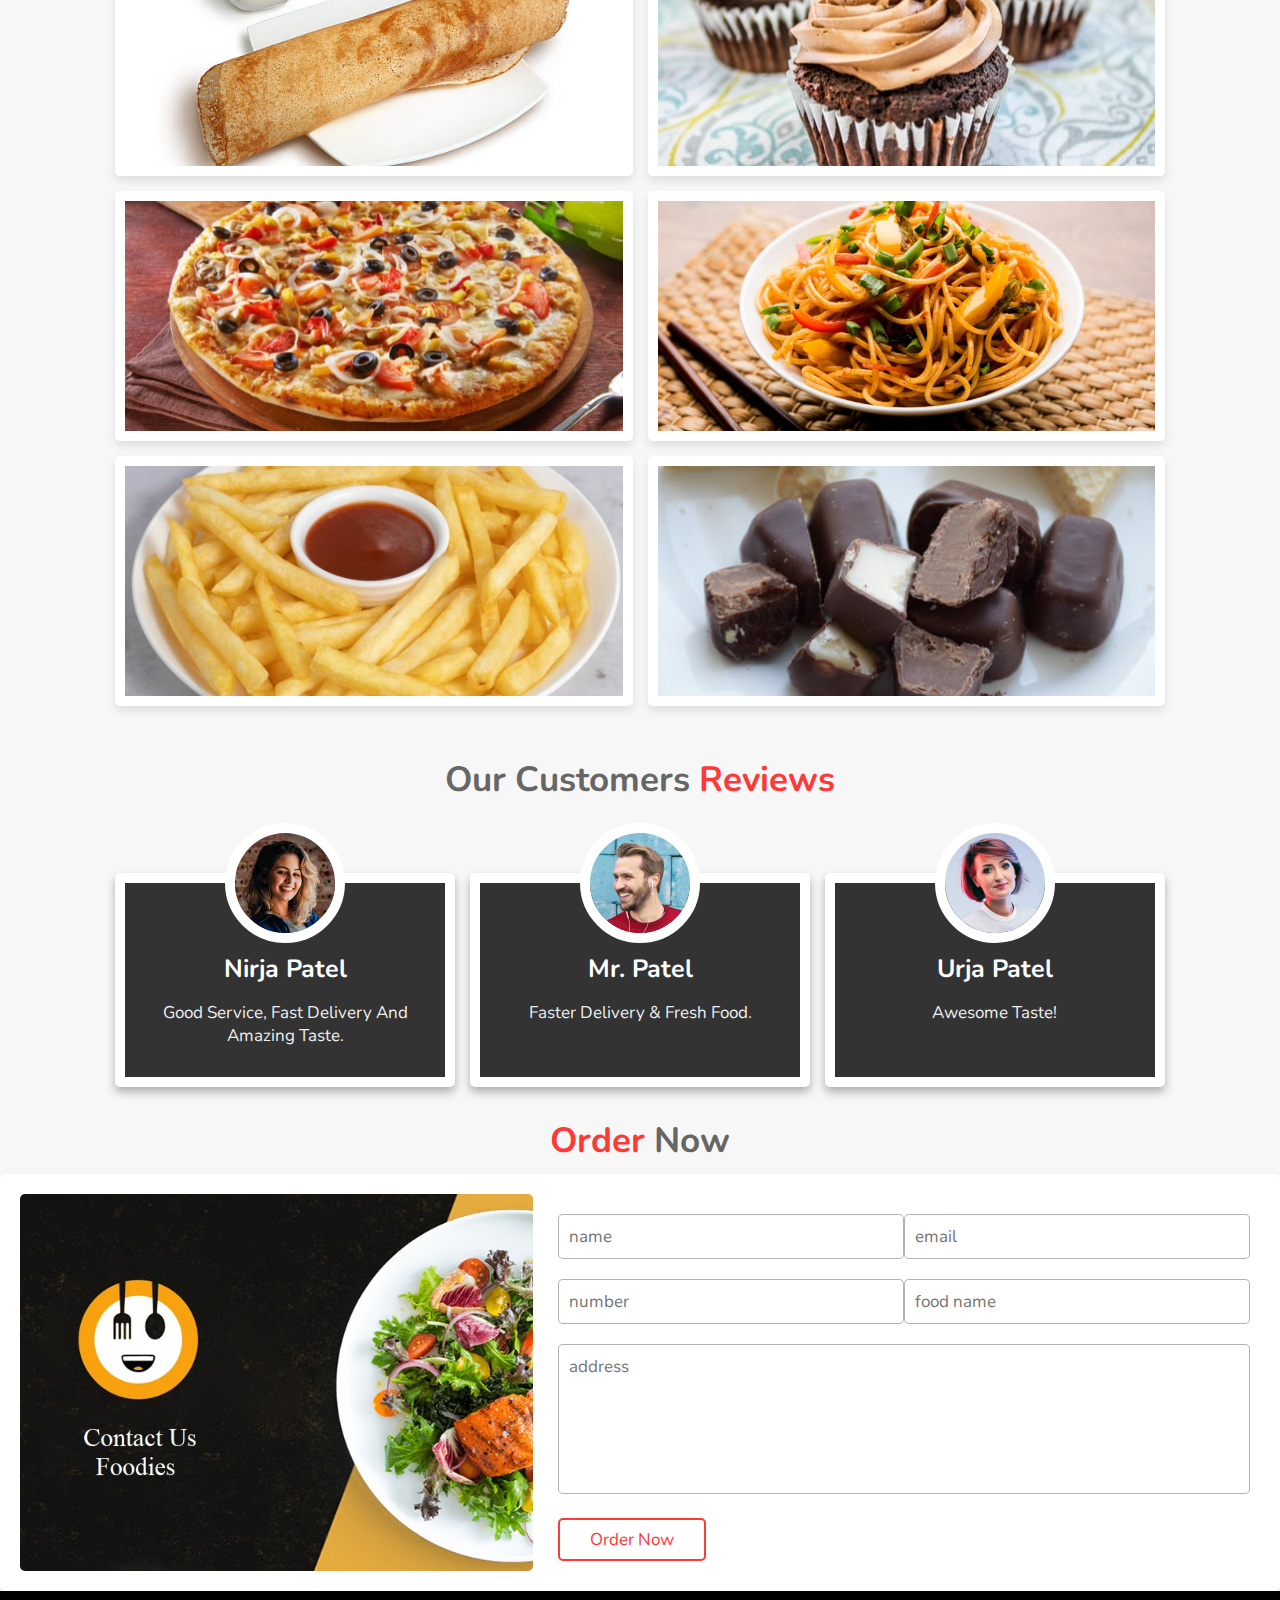
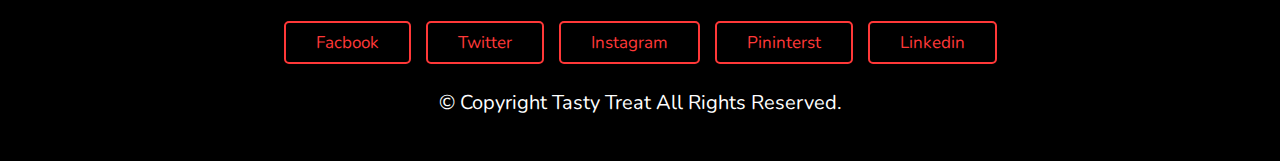
==== commit 2e5bb829: "Update index.html" ====
--- a/index.html
+++ b/index.html
@@ -356,7 +356,7 @@
         </div>
         <div class="box">
             <img src="images/pic2.png" alt="">
-            <h3>Mrs. Patel</h3>
+            <h3>Mr. Patel</h3>
             <div class="stars">
                 <i class="fas fa-star"></i>
                 <i class="fas fa-star"></i>
